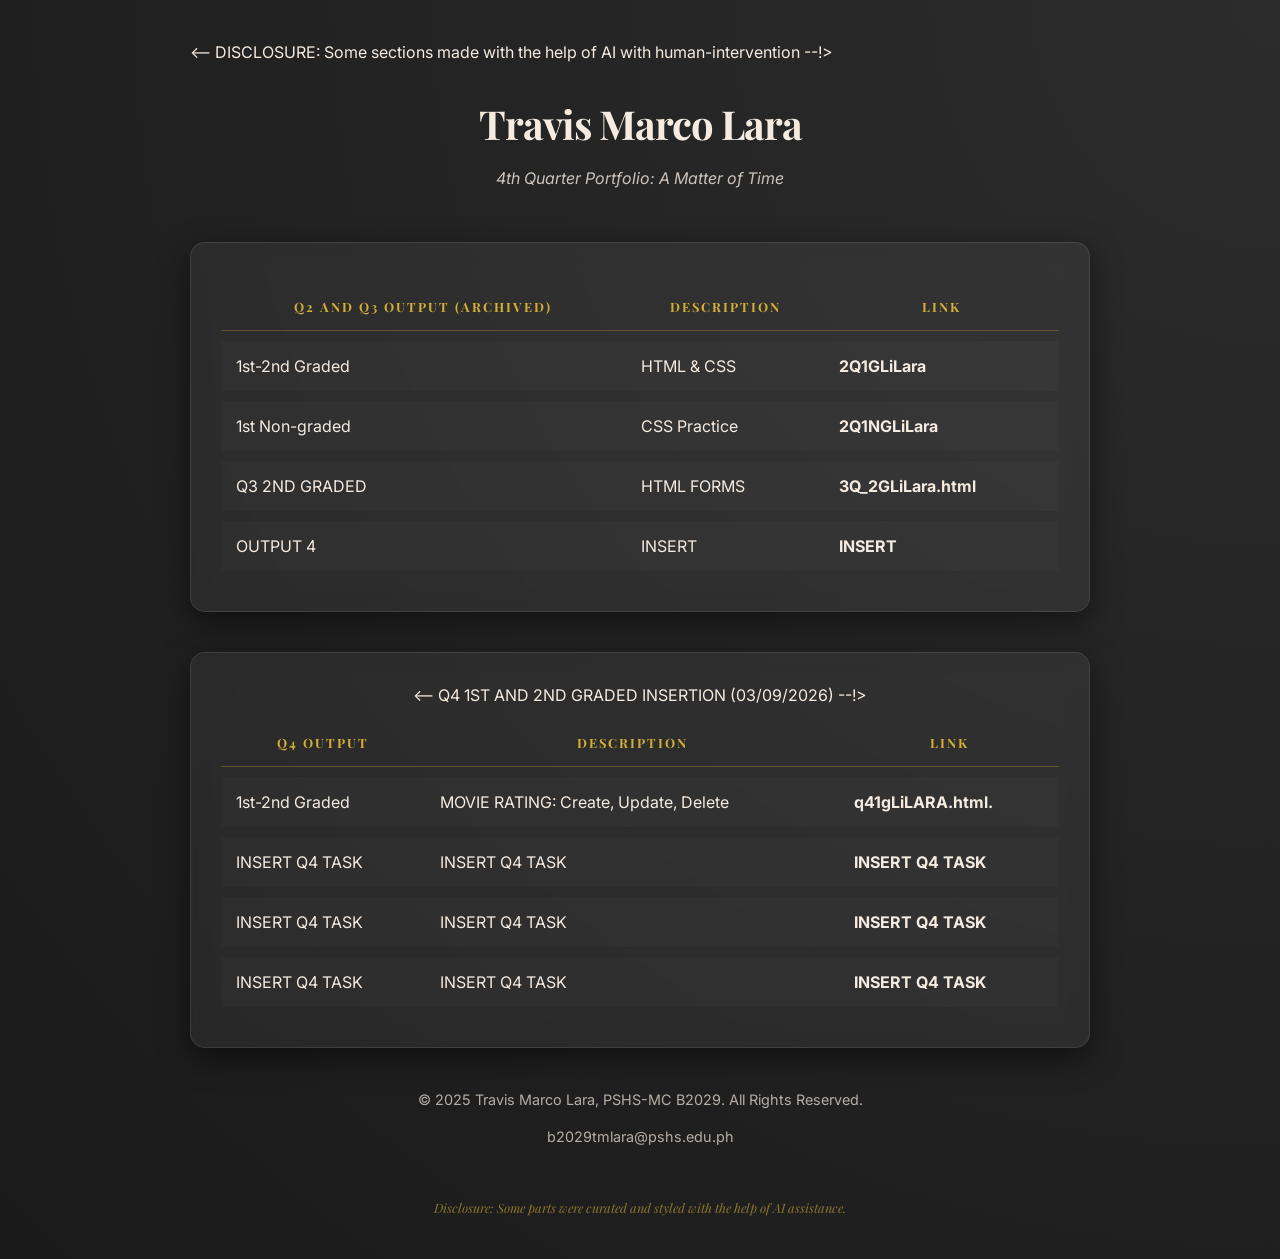
==== index.html @ df332843 "Update index.html" ====
<-- DISCLOSURE: Some sections made with the help of AI with human-intervention --!> 

<!DOCTYPE html>
<html lang="en">
<head> 
    <meta charset="UTF-8">
    <meta name="viewport" content="width=device-width, initial-scale=1.0"> 
    <meta name="description" content="2Q Portfolio">
    <meta name="keywords" content="2Q, Projects, Web Development">
    <meta name="author" content="2Q">

    <title>2Q Portfolio | A Matter of Time</title>
    <link href="https://fonts.googleapis.com/css2?family=Playfair+Display:ital,wght@0,400;0,700;1,400&family=Inter:wght@300;400&display=swap" rel="stylesheet">
    <link rel="icon" href="https://tse1.mm.bing.net/th/id/OIP.zQxekpBpFMcLN_9OxLXPCgHaHa?rs=1&pid=ImgDetMain&o=7&rm=3" type="image/x-icon">

    <style> 
        :root {
            --bg-color: #1a1a1a;
            --accent-gold: #d4af37;
            --soft-white: #f5ebe0;
            --glass-bg: rgba(255, 255, 255, 0.05);
            --transition: all 0.4s cubic-bezier(0.25, 0.8, 0.25, 1);
        }

        body {
            max-width: 900px;
            margin: 0 auto;
            padding: 40px 20px;
            background-color: var(--bg-color);
            color: var(--soft-white);
            font-family: 'Inter', sans-serif;
            line-height: 1.6;
            background-image: radial-gradient(circle at top right, #2c2c2c, #1a1a1a);
        }

        h1 {
            font-family: 'Playfair Display', serif;
            font-size: 2.5rem;
            letter-spacing: -1px;
            margin-bottom: 40px;
            color: var(--soft-white);
            animation: fadeInDown 1s ease-out;
        }

        .indexsection {
            background: var(--glass-bg);
            border: 1px solid rgba(255, 255, 255, 0.1);
            border-radius: 15px;
            padding: 30px; 
            margin-bottom: 40px;
            backdrop-filter: blur(10px);
            box-shadow: 0 10px 30px rgba(0,0,0,0.5);
            transition: var(--transition);
            animation: fadeInUp 1s ease-out;
        }

        .indexsection:hover {
            transform: translateY(-5px);
            border-color: var(--accent-gold);
            box-shadow: 0 15px 40px rgba(212, 175, 55, 0.1);
        }

        table {
            width: 100%;
            border-collapse: separate;
            border-spacing: 0 10px;
            margin: auto;
        }

        th {
            font-family: 'Playfair Display', serif;
            text-transform: uppercase;
            font-size: 0.8rem;
            letter-spacing: 2px;
            color: var(--accent-gold);
            padding: 15px;
            border-bottom: 1px solid rgba(214, 175, 55, 0.3);
        }

        td {
            padding: 15px;
            background: rgba(255, 255, 255, 0.02);
            transition: var(--transition);
        }

        tr:hover td {
            background: rgba(255, 255, 255, 0.08);
            color: var(--accent-gold);
        }

        a {
            color: var(--soft-white);
            text-decoration: none;
            font-weight: bold;
            position: relative;
            transition: var(--transition);
        }

        a:hover {
            color: var(--accent-gold);
        }

        a::after {
            content: '';
            position: absolute;
            width: 0;
            height: 1px;
            bottom: -2px;
            left: 0;
            background-color: var(--accent-gold);
            transition: var(--transition);
        }

        a:hover::after {
            width: 100%;
        }

        .footer-text {
            font-size: 0.9rem;
            opacity: 0.7;
            margin-top: 20px;
        }

        .ai-disclaimer {
            font-style: italic;
            font-family: 'Playfair Display', serif;
            font-size: 0.8rem;
            margin-top: 50px;
            color: var(--accent-gold);
            opacity: 0.6;
        }

        /* Animations */
        @keyframes fadeInUp {
            from { opacity: 0; transform: translateY(20px); }
            to { opacity: 1; transform: translateY(0); }
        }

        @keyframes fadeInDown {
            from { opacity: 0; transform: translateY(-20px); }
            to { opacity: 1; transform: translateY(0); }
        }

        .center {
            text-align: center;
        }
    </style>
</head>

<body>
  
    <div class="center">
        <header> 
            <h1>Travis Marco Lara</h1>
            <p style="font-style: italic; opacity: 0.8; margin-top: -30px; margin-bottom: 50px;">4th Quarter Portfolio: A Matter of Time</p>
        </header>

        <section class="indexsection"> 
            <table> 
                <thead>
                    <tr> 
                        <th> Q2 AND Q3 OUTPUT (ARCHIVED) </th>
                        <th>DESCRIPTION</th>
                        <th>LINK</th>
                    </tr>
                </thead>
                <tbody>
                    <tr>
                        <td>1st-2nd Graded</td>
                        <td>HTML & CSS</td>
                        <td><a href="./public/2Q1GLiLara.html">2Q1GLiLara</a></td>
                    </tr>
                    <tr>
                        <td>1st Non-graded</td>
                        <td>CSS Practice</td>
                        <td><a href="Q21NGLiLara.html">2Q1NGLiLara</a></td>
                    </tr>
                    <tr>
                        <td>Q3 2ND GRADED</td>
                        <td>HTML FORMS</td>
                        <td><a href="3Q_2GLiLara.html">3Q_2GLiLara.html</a></td>
                    </tr>
                    <tr>
                        <td>OUTPUT 4</td>
                        <td>INSERT</td>
                        <td><a href="#OUTPUT3">INSERT</a></td>
                    </tr>
                </tbody>
            </table>
        </section>
        
        <section class="indexsection"> 
            <table> 
                <thead>
                    <tr> 
                        <th> Q4 OUTPUT</th>
                        <th>DESCRIPTION</th>
                        <th>LINK</th>
                    </tr>
                </thead>
                <tbody>
                    <-- Q4 1ST AND 2ND GRADED INSERTION (03/09/2026) --!>
                    <tr>
                        <td> 1st-2nd Graded </td>
                        <td> MOVIE RATING: Create, Update, Delete </td>
                        <td><a href="./public/q41gLiLARA.html.">q41gLiLARA.html.</a></td>
                    </tr>
                    <tr>
                        <td> INSERT Q4 TASK </td>
                        <td> INSERT Q4 TASK </td>
                        <td><a href="INSERT Q4 TASK"> INSERT Q4 TASK </a></td>
                    </tr>
                    <tr>
                        <td> INSERT Q4 TASK </td>
                        <td> INSERT Q4 TASK </td>
                        <td><a href="INSERT Q4 TASK">INSERT Q4 TASK</a></td>
                    </tr>
                    <tr>
                        <td>INSERT Q4 TASK</td>
                        <td>INSERT Q4 TASK</td>
                        <td><a href="INSERT Q4 TASK">INSERT Q4 TASK</a></td>
                    </tr>
                </tbody>
            </table>
        </section>
                
        <footer>
            <div class="footer-text">
                <p>&copy; 2025 Travis Marco Lara, PSHS-MC B2029. All Rights Reserved.</p>
                <p>b2029tmlara@pshs.edu.ph</p>
            </div>
            <p class="ai-disclaimer"> Disclosure: Some parts were curated and styled with the help of AI assistance.</p>
        </footer>
    </div>
</body>
</html>
</body>
</html>
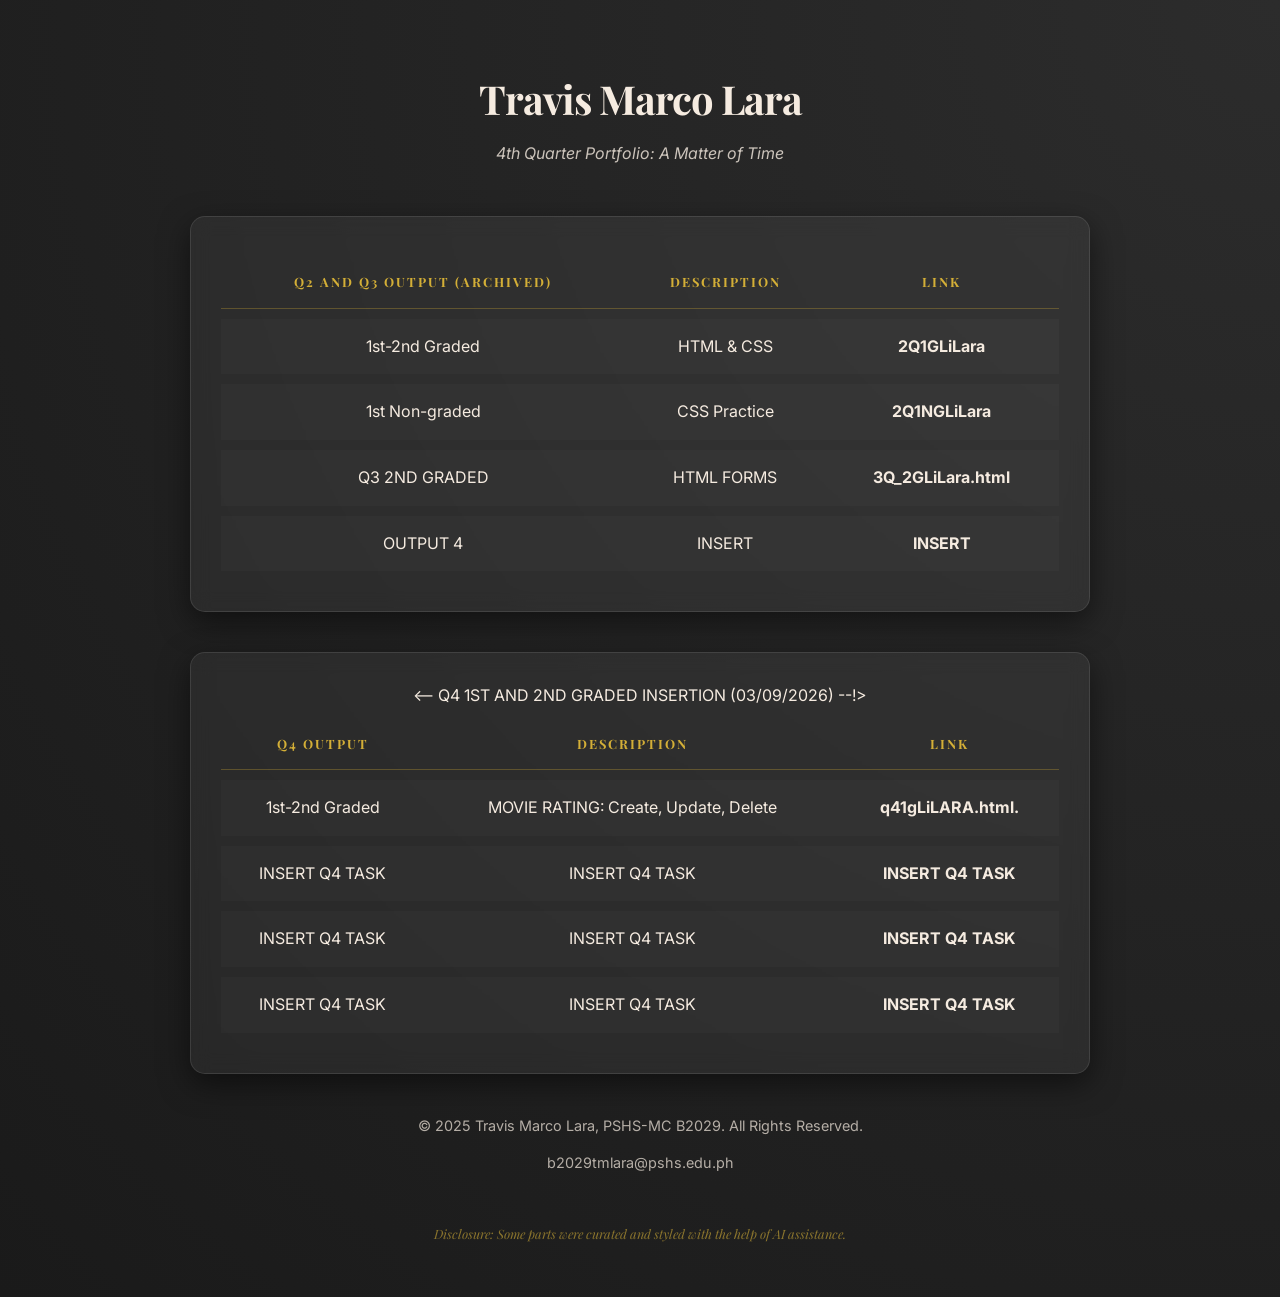
==== commit d0667109: "Remove AI assistance disclosure from index.html Removed disclosure comment about AI assistance." ====
--- a/index.html
+++ b/index.html
@@ -1,5 +1,3 @@
-<-- DISCLOSURE: Some sections made with the help of AI with human-intervention --!> 
-
 <!DOCTYPE html>
 <html lang="en">
 <head> 
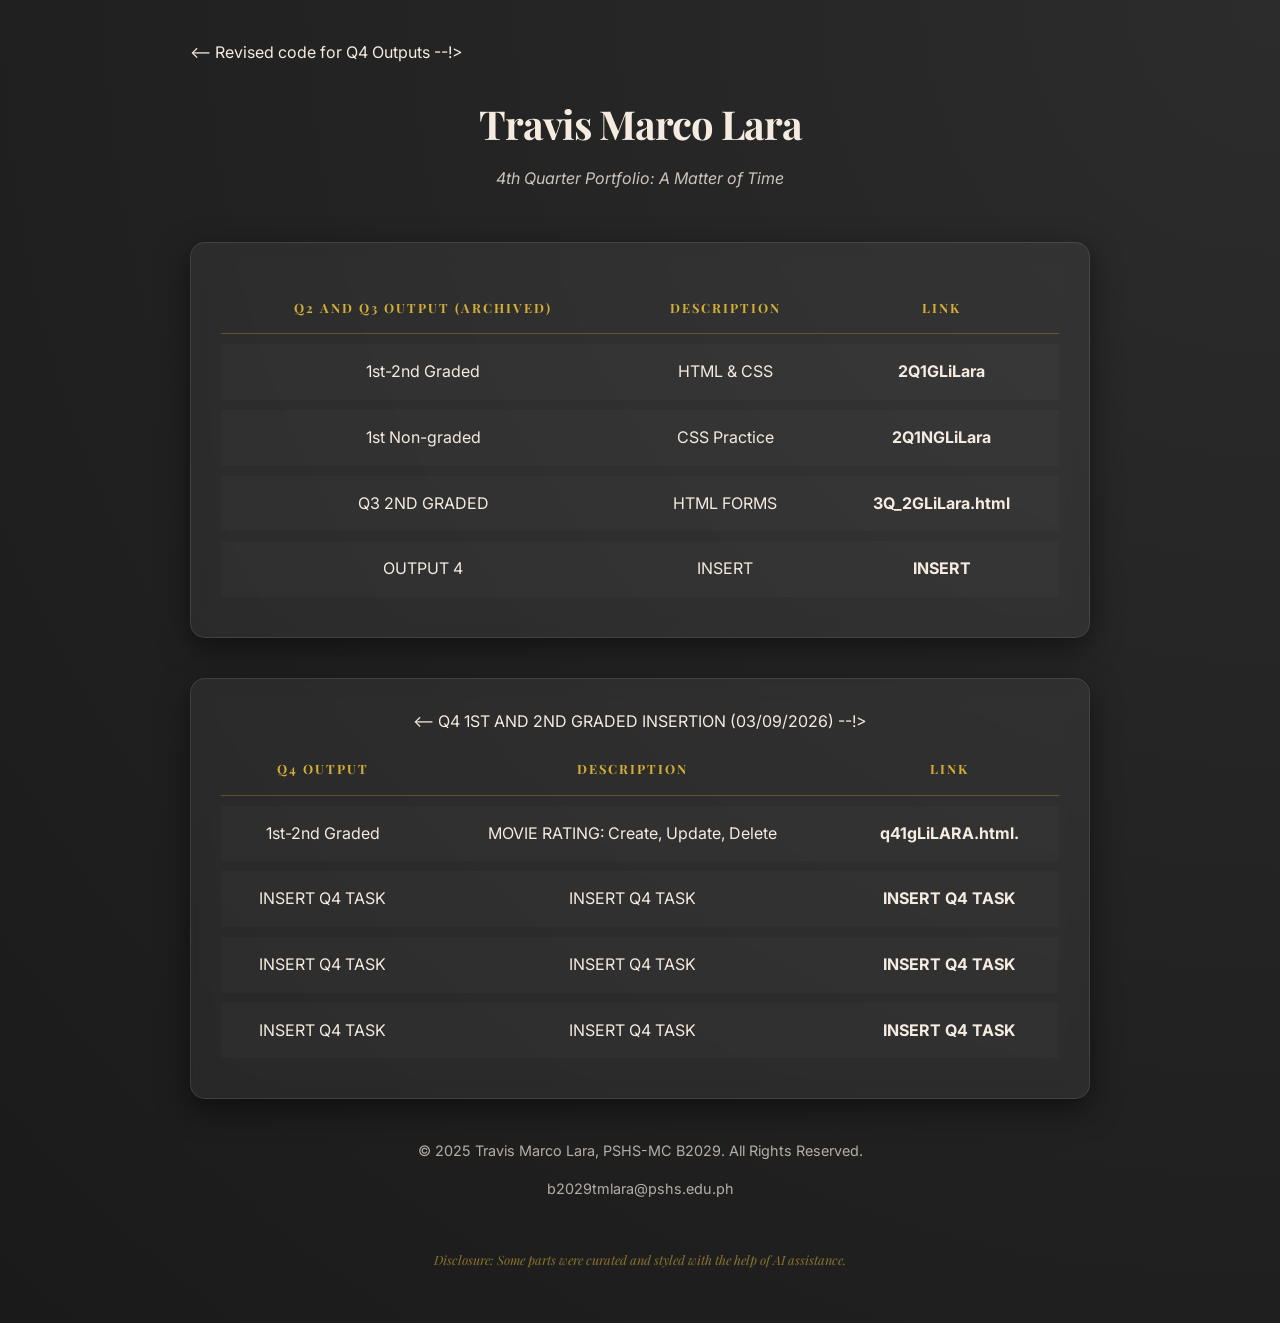
==== commit af1a9f1e: "Add comment for Q4 Outputs revision" ====
--- a/index.html
+++ b/index.html
@@ -1,5 +1,7 @@
 <!DOCTYPE html>
 <html lang="en">
+
+    <-- Revised code for Q4 Outputs --!>
 <head> 
     <meta charset="UTF-8">
     <meta name="viewport" content="width=device-width, initial-scale=1.0"> 
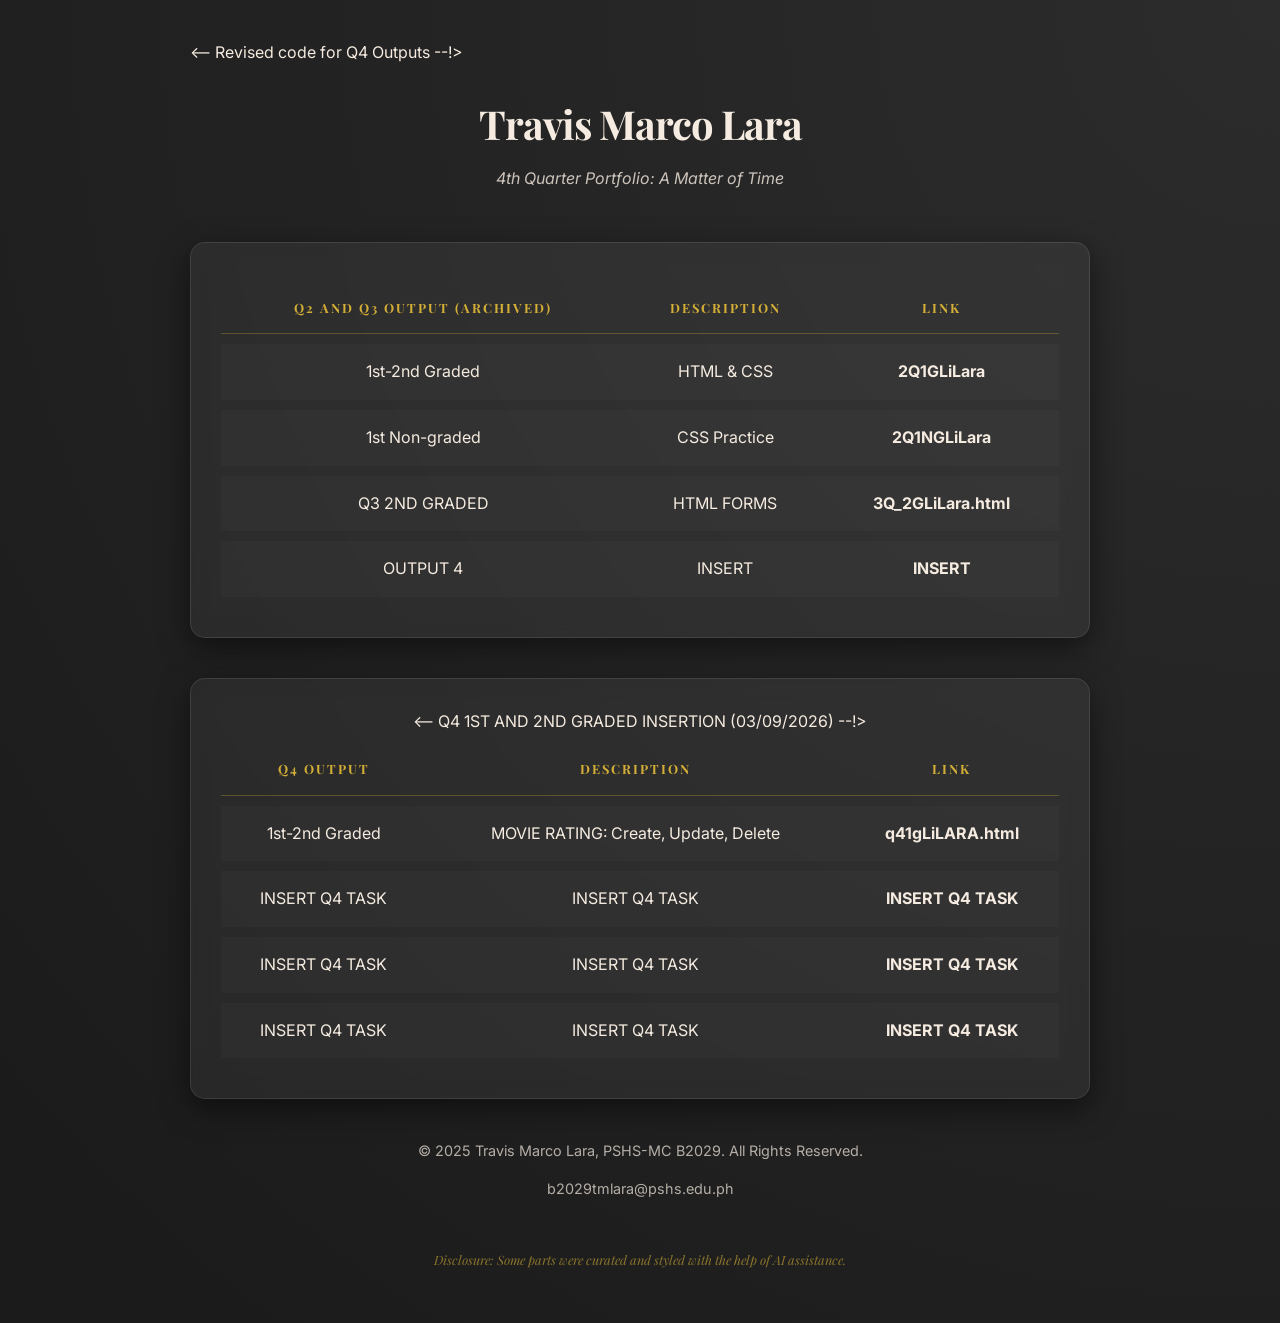
==== commit d591a177: "Fix link formatting in index.html" ====
--- a/index.html
+++ b/index.html
@@ -203,7 +203,7 @@
                     <tr>
                         <td> 1st-2nd Graded </td>
                         <td> MOVIE RATING: Create, Update, Delete </td>
-                        <td><a href="./public/q41gLiLARA.html.">q41gLiLARA.html.</a></td>
+                        <td><a href="./public/q41gLiLARA.html.">q41gLiLARA.html</a></td>
                     </tr>
                     <tr>
                         <td> INSERT Q4 TASK </td>
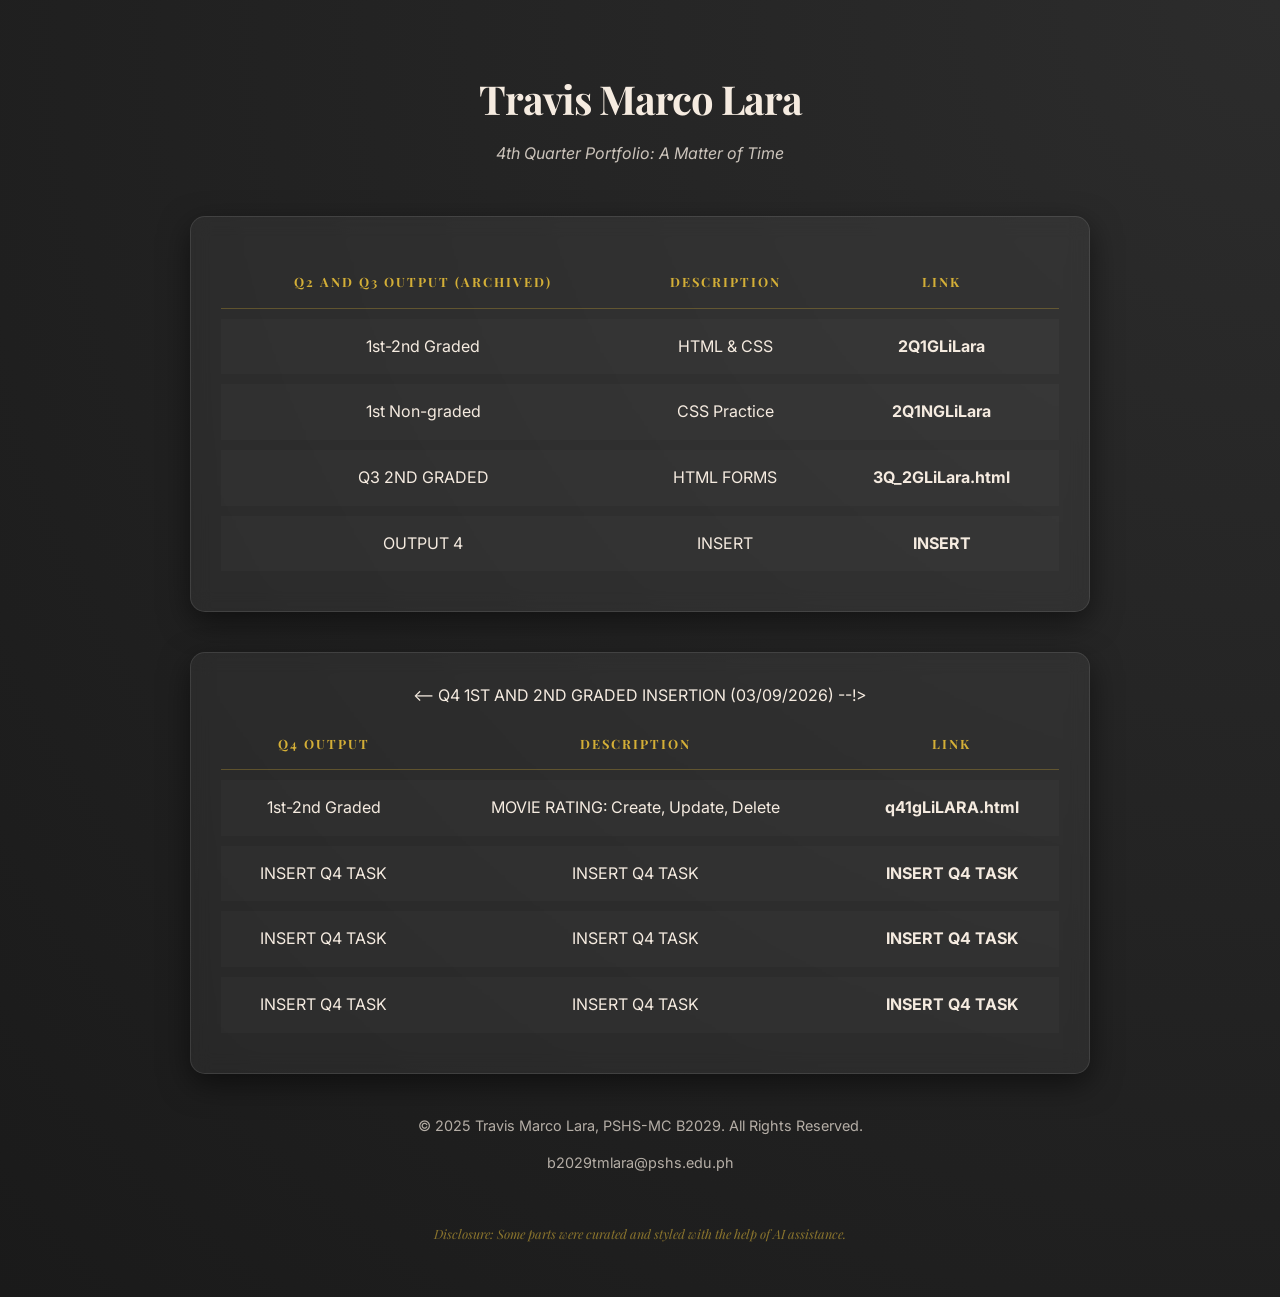
==== commit aa257ecd: "Update index.html" ====
--- a/index.html
+++ b/index.html
@@ -1,7 +1,6 @@
 <!DOCTYPE html>
 <html lang="en">
 
-    <-- Revised code for Q4 Outputs --!>
 <head> 
     <meta charset="UTF-8">
     <meta name="viewport" content="width=device-width, initial-scale=1.0"> 
@@ -203,7 +202,7 @@
                     <tr>
                         <td> 1st-2nd Graded </td>
                         <td> MOVIE RATING: Create, Update, Delete </td>
-                        <td><a href="./public/q41gLiLARA.html.">q41gLiLARA.html</a></td>
+                        <td><a href="q41gLiLARA.html">q41gLiLARA.html</a></td>
                     </tr>
                     <tr>
                         <td> INSERT Q4 TASK </td>
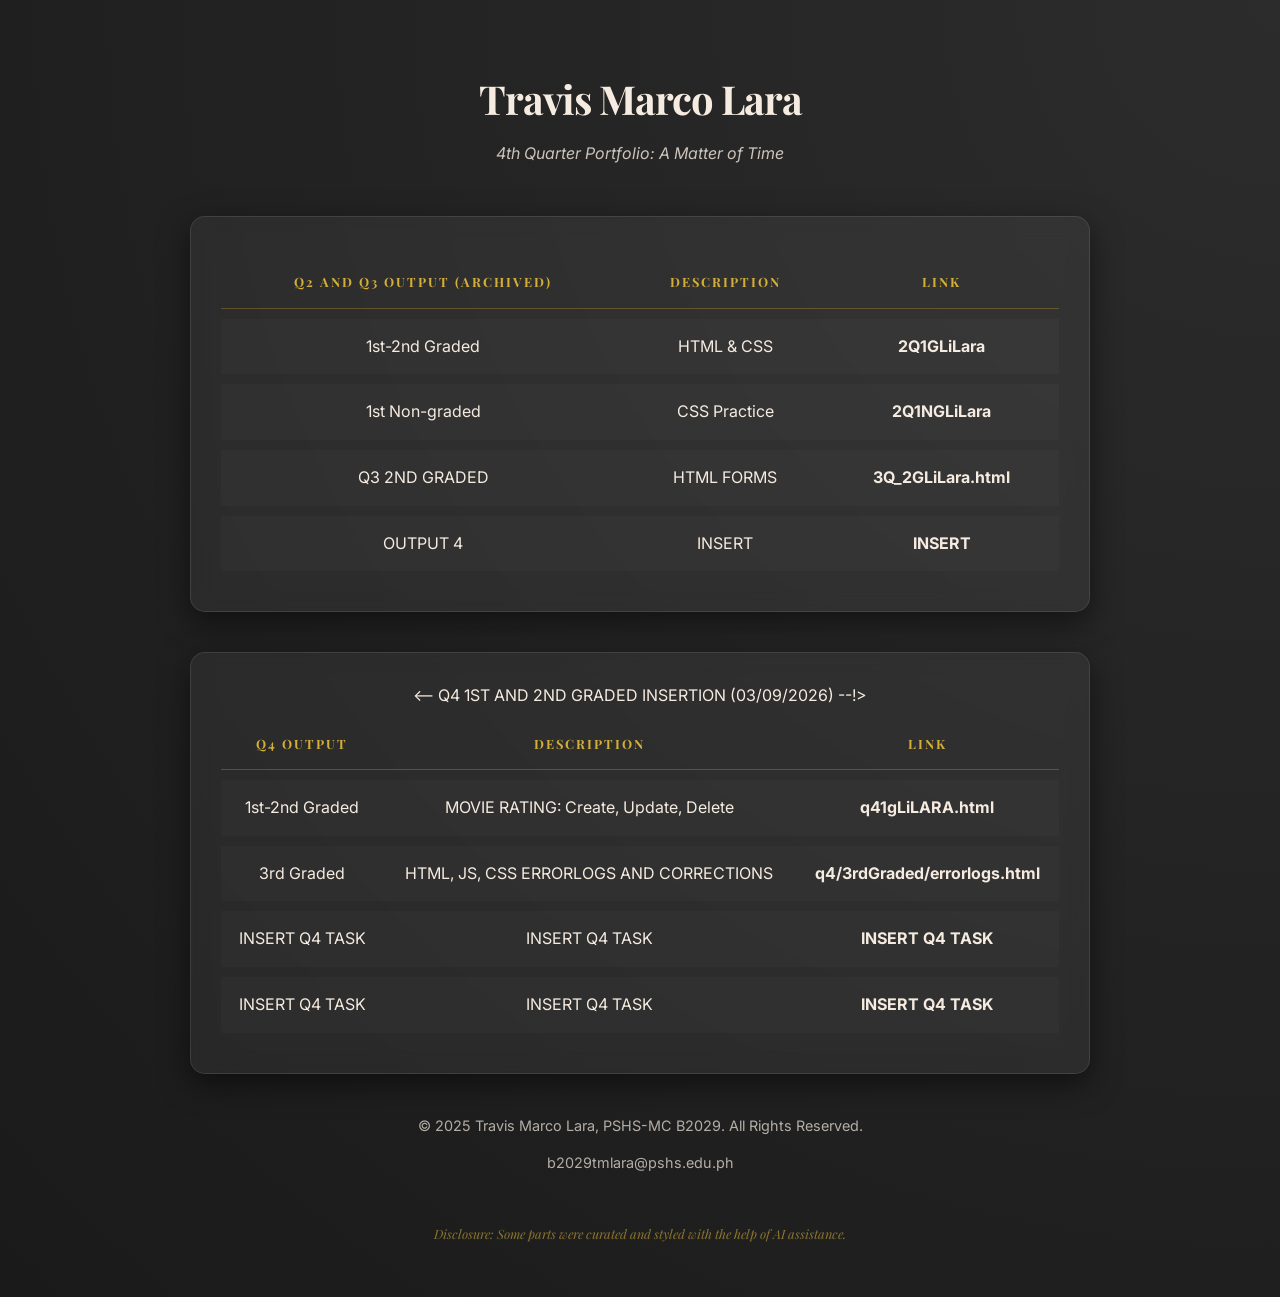
==== commit 546015f6: "Update Q4 task details in index.html" ====
--- a/index.html
+++ b/index.html
@@ -205,9 +205,9 @@
                         <td><a href="q41gLiLARA.html">q41gLiLARA.html</a></td>
                     </tr>
                     <tr>
-                        <td> INSERT Q4 TASK </td>
-                        <td> INSERT Q4 TASK </td>
-                        <td><a href="INSERT Q4 TASK"> INSERT Q4 TASK </a></td>
+                        <td> 3rd Graded </td>
+                        <td> HTML, JS, CSS ERRORLOGS AND CORRECTIONS </td>
+                        <td><a href="q4/3rdGraded/errorlogs.html"> q4/3rdGraded/errorlogs.html </a></td>
                     </tr>
                     <tr>
                         <td> INSERT Q4 TASK </td>
